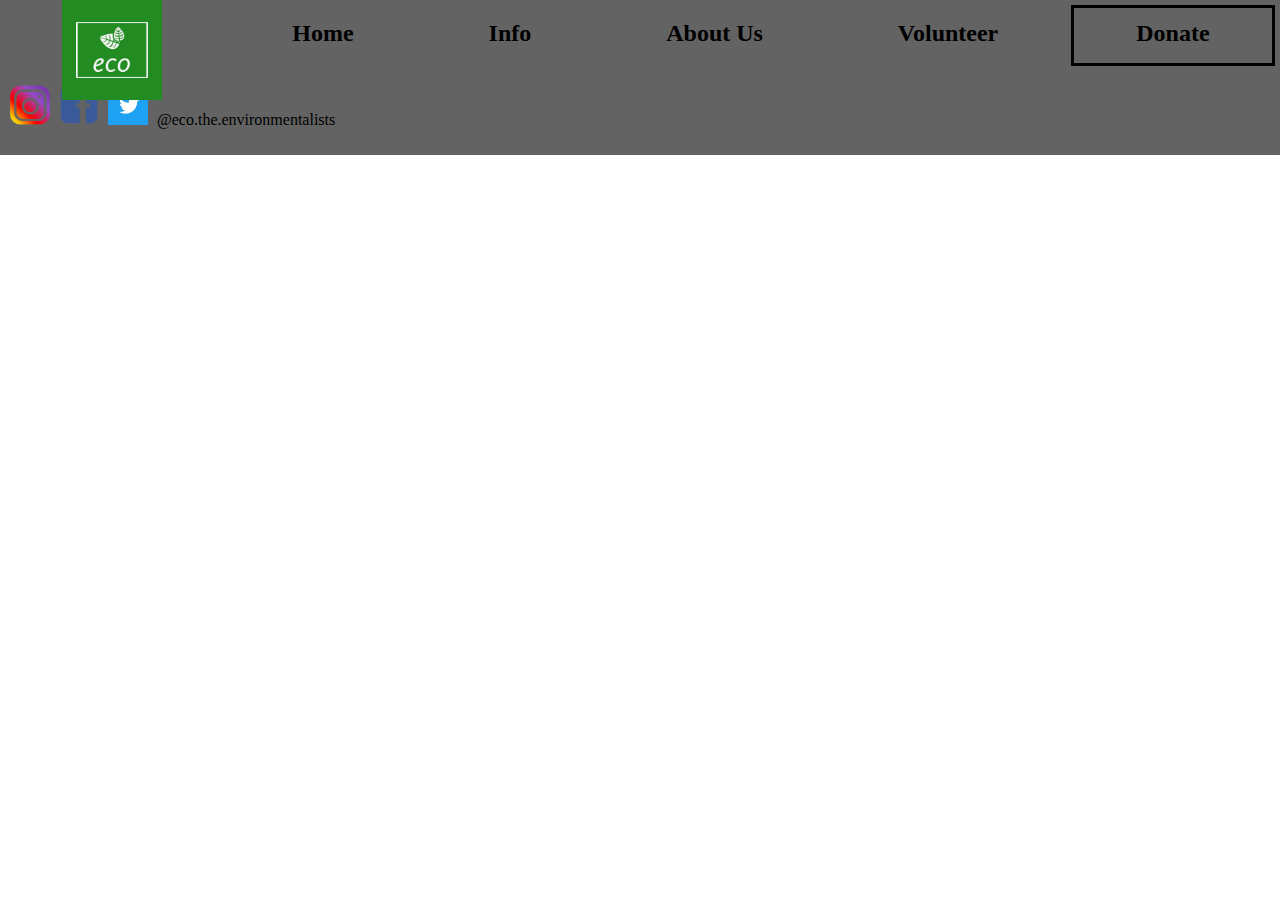
==== about.html @ 77d07192 "page setup" ====
<!DOCTYPE html>
<html lang="en">
<head>
    <meta charset="UTF-8">
    <meta http-equiv="X-UA-Compatible" content="IE=edge">
    <meta name="viewport" content="width=device-width, initial-scale=1.0">
    <title>Eco</title>
    <link rel="stylesheet" href="style.css">
    <link rel="icon" sizes="200x200" href="favicon.ico">
</head>

<body>
    <div id="sections">
        <div id="logo"><img src="logo1.png"></div>
           <div id="home"><a href="index.html"><h2> Home</h2></a></div>
           <div id="info"><a href="info.html"><h2>Info</h2></a></div>
            <div id="about"><h2>About Us</h2></div>
            <div id="vol"><a href="vol.html"><h2>Volunteer</h2></a></div>
            <div id="donate"><a href="donate.html"><h2>Donate</h2></a></div>
    </div>

    <div class="myFooter">
        <h1>CONTACT US ON SOCIAL MEDIA</h1>
        <img src="insta.png">
        <img src="facebook.png">
        <img src="twitter.jpg">
        <span>@eco.the.environmentalists</span>
    </div>
</body>
</html>
---- style.css ----
:root {
    --accent-colour: forestgreen;
    --banner-colour: rgb(99, 99, 99);
}

html, body {
    overflow-x: hidden;
    margin:0px; 
    padding:0px;
}

.wrapper {
    display: grid;
     grid-template-columns: 75% 25%;
     grid-template-rows:  auto auto auto;
     grid-template-areas:"myImage myImage"
                         "main ad"
                         "current ad";
 } 

#sections {
    position: fixed;
    top: 0;
    left: 0px;
    padding: none;
    background-color: var(--banner-colour);
    width: 100%;
    height: 70px;
    display: grid;
    grid-template-rows: 1/6 1/6 1/6 1/6 1/6 1/6;
            grid-template-areas: "logo home info about vol donate";
    text-align: center;
}
        #sections img{
            width: 100px;
            height: auto;
            background-color: var(--accent-colour);
        }

        #sections a {
            text-decoration: none;
            color: black;
        }

        #home {
            
            height: 60px;
            line-height: 16px;
            margin: 5px;
            padding-top: -100px;
        }

        #home:hover {
            background-color: rgb(67, 68, 70);
        }
        
        #info {
            
            height: 60px;
            line-height: 16px;
            margin: 5px;
            padding-top: -100px;
        }

        #info:hover {
            background-color: rgb(67, 68, 70);
        }

        #about {
            
            height: 60px;
            line-height: 16px;
            margin: 5px;
            padding-top: -100px;
        }

        #about:hover {
            background-color: rgb(67, 68, 70);
        }

        #vol {
            
            height: 60px;
            line-height: 16px;
            margin: 5px;
            padding-top: -100px;
        }

        #vol:hover {
            background-color: rgb(67, 68, 70);
        }

        #donate {
            border: black;
            border-style: solid;
            height: 55px;
            line-height: 10px;
            margin: 5px;
            padding-top: -100px;
        }

        #donate:hover {
            background-color: rgb(67, 68, 70);
        }

#myImage {
    z-index: -1;
    background-image: linear-gradient( rgba(0, 0, 0, 0.5), rgba(0, 0, 0, 0.8) ), url('homephoto.webp');
    height: 700px;
    width: 100vw;
    text-align: center;
    font-size: 30px;
    margin-top: 60px;
    left: 0px;
    box-shadow: 0px 10px 18px #888888;
    background-size: cover;
}

    #myImage h1{
        position: absolute;
        top: 50%;
        left: 50%;
        transform: translate(-50%, -50%);
        color: white;
    }

#text {
    grid-area: main;
    padding-left: 80px;
    padding-right: 80px;
    margin-top: 20px;
}

    #text h1 {
        font-size: 40px;
    }

#current {
    display: grid;
    grid-template-columns: 1/3 1/3 1/3;
    grid-template-rows: 50% 50%;
    grid-template-areas: "gbr bushtext river"
                          "gbrtext bush rivertext";
    padding: 5px;
    margin-bottom: 10px;
}

    #current img {
        padding: 10px;
        height: 200px;
        width: 250px;
    }

#advertisments {
    grid-area: ad;
    margin: 20px;
}

    #coles img {
        right: 20px;
    }

.myFooter {
    padding-top: 5px;
    padding-left: 10px;
    background-color: var(--banner-colour);
    height: 150px;
}

.myFooter img, p {
    display: inline-block;
}

.myFooter img {
    height: 40px;
    width: 40px;
    margin-right: 5px;
}
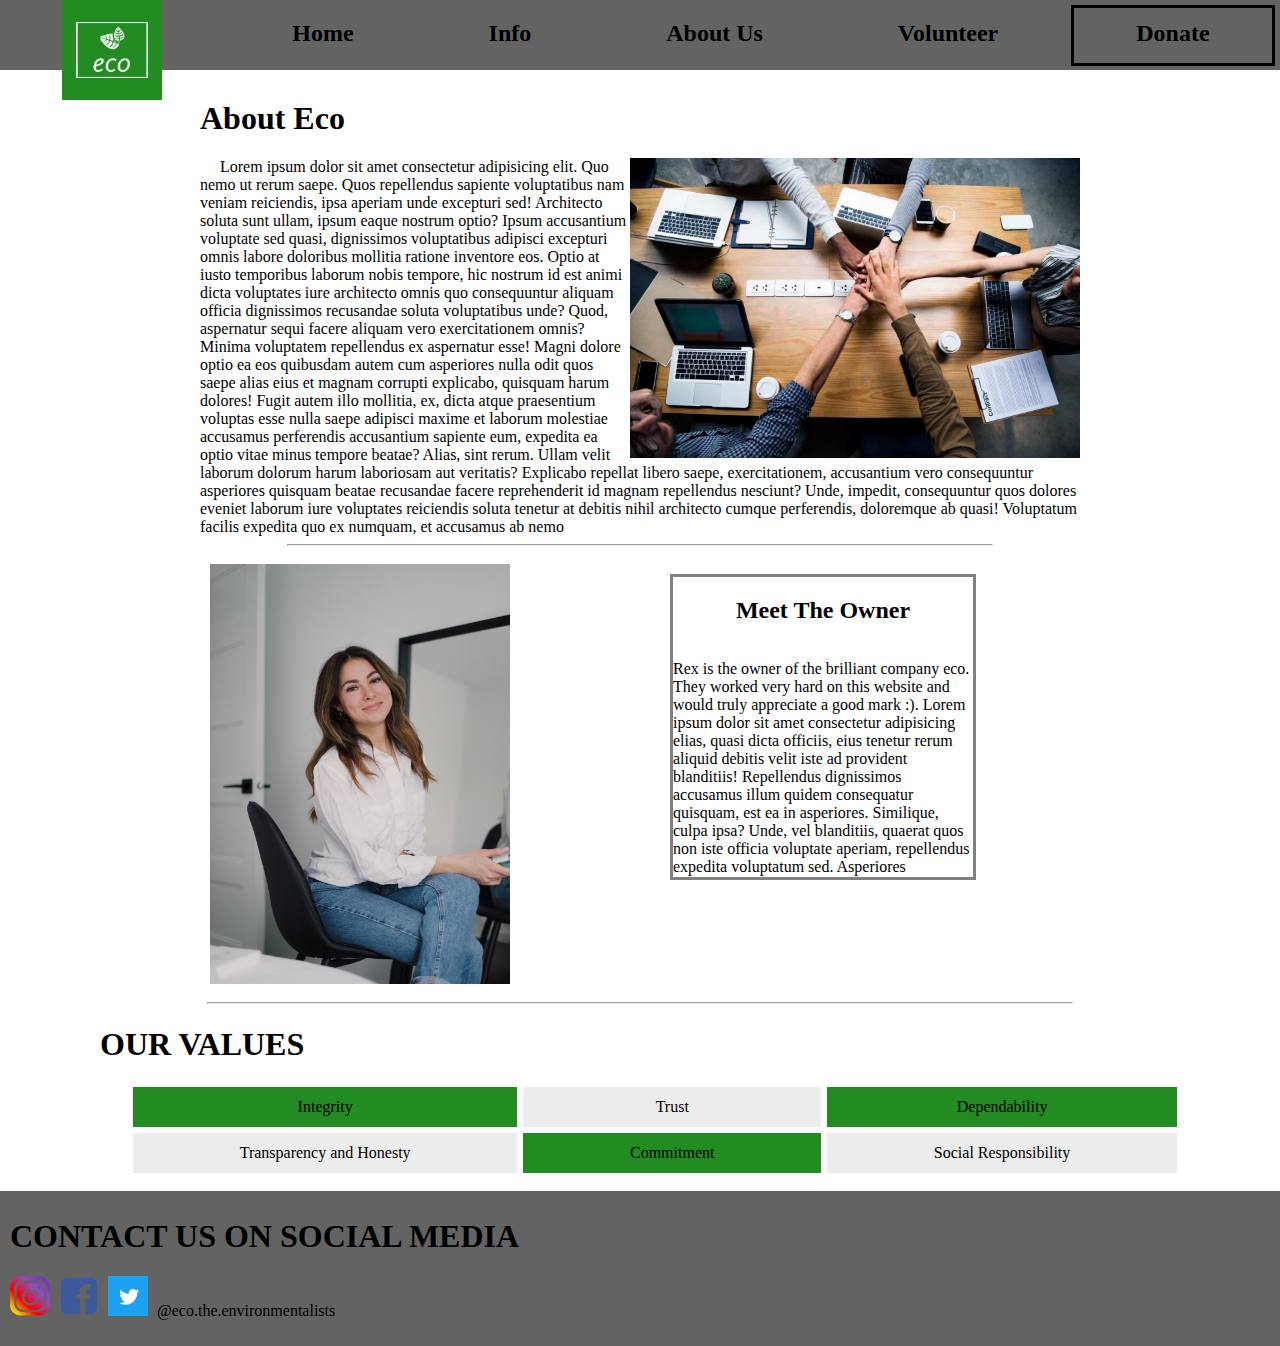
==== commit 545d86b4: "progress-vol" ====
--- a/about.html
+++ b/about.html
@@ -18,6 +18,37 @@
             <div id="vol"><a href="vol.html"><h2>Volunteer</h2></a></div>
             <div id="donate"><a href="donate.html"><h2>Donate</h2></a></div>
     </div>
+    
+    <div id="whole">
+        <div id="aboutus">
+            <div id="aboutheader"><h1>About Eco</h1></div>
+            <img id="abouteco" src="teamwork.jpg">
+        
+            <span class="wrap">Lorem ipsum dolor sit amet consectetur adipisicing elit. Quo nemo ut rerum saepe. Quos repellendus sapiente voluptatibus nam veniam reiciendis, ipsa aperiam unde excepturi sed! Architecto soluta sunt ullam, ipsum eaque nostrum optio? Ipsum accusantium voluptate sed quasi, dignissimos voluptatibus adipisci excepturi omnis labore doloribus mollitia ratione inventore eos. Optio at iusto temporibus laborum nobis tempore, hic nostrum id est animi dicta voluptates iure architecto omnis quo consequuntur aliquam officia dignissimos recusandae soluta voluptatibus unde? Quod, aspernatur sequi facere aliquam vero exercitationem omnis? Minima voluptatem repellendus ex aspernatur esse! Magni dolore optio ea eos quibusdam autem cum asperiores nulla odit quos saepe alias eius et magnam corrupti explicabo, quisquam harum dolores! Fugit autem illo mollitia, ex, dicta atque praesentium voluptas esse nulla saepe adipisci maxime et laborum molestiae accusamus perferendis accusantium sapiente eum, expedita ea optio vitae minus tempore beatae? Alias, sint rerum. Ullam velit laborum dolorum harum laboriosam aut veritatis? Explicabo repellat libero saepe, exercitationem, accusantium vero consequuntur asperiores quisquam beatae recusandae facere reprehenderit id magnam repellendus nesciunt? Unde, impedit, consequuntur quos dolores eveniet laborum iure voluptates reiciendis soluta tenetur at debitis nihil architecto cumque perferendis, doloremque ab quasi! Voluptatum facilis expedita quo ex numquam, et accusamus ab nemo</span>
+        <hr>
+    
+        </div>
+    
+        <div id="owner">
+            <img src="owner.jpg">
+            <div id="ownertext">
+                <h2>Meet The Owner</h2>
+                <p>Rex is the owner of the brilliant company eco. They worked very hard on this website and would truly appreciate a good mark :). Lorem ipsum dolor sit amet consectetur adipisicing elias, quasi dicta officiis, eius tenetur rerum aliquid debitis velit iste ad provident blanditiis! Repellendus dignissimos accusamus illum quidem consequatur quisquam, est ea in asperiores. Similique, culpa ipsa? Unde, vel blanditiis, quaerat quos non iste officia voluptate aperiam, repellendus expedita voluptatum sed. Asperiores laboriosam illo omnis libero rerum, velit facilis obcaecati voluptates repellendus maxime ipsam ullam dolore quasi perferendis est, temporibus illum ipsa doloremque sint. Impedit placeat, debitis numquam natus eius, aut, cupiditate explicabo facilis blanditiis doloremque magnam veniam provident nemo fugiat consequuntur perspiciatis assumenda et quas suscipit. Unde.</p>
+            </div>
+        </div>
+        <hr>
+    
+        <h1>OUR VALUES</h1>
+        <div id="values">
+                <div id="I">Integrity</div>
+                <div id="D">Dependability</div>
+                <div id="C">Commitment</div>
+                <div id="T">Trust</div>
+                <div id="TaH">Transparency and Honesty</div>
+                <div id="SR">Social Responsibility</div>
+        </div>
+    </div>
+
 
     <div class="myFooter">
         <h1>CONTACT US ON SOCIAL MEDIA</h1>
--- a/style.css
+++ b/style.css
@@ -1,6 +1,8 @@
 :root {
     --accent-colour: forestgreen;
     --banner-colour: rgb(99, 99, 99);
+    --text-colour: black;
+    --back-colour: white;
 }
 
 html, body {
@@ -14,9 +16,20 @@
      grid-template-columns: 75% 25%;
      grid-template-rows:  auto auto auto;
      grid-template-areas:"myImage myImage"
-                         "main ad"
-                         "current ad";
+                         "main coles"
+                         "current ebay";
  } 
+
+ .infowrapper {
+     display: grid;
+     grid-template-columns: 20% 55% 25% ;
+     grid-template-areas: "index mybody advertise";
+ } 
+
+#whole {
+    margin-left: 100px;
+    margin-right: 100px;
+}
 
 #sections {
     position: fixed;
@@ -35,6 +48,7 @@
             width: 100px;
             height: auto;
             background-color: var(--accent-colour);
+            z-index: 100;
         }
 
         #sections a {
@@ -102,6 +116,17 @@
         #donate:hover {
             background-color: rgb(67, 68, 70);
         }
+
+.index {
+margin-top: 120px;
+margin-left: 20px;
+grid-area: index;
+position: fixed;
+}
+    .index a {
+        text-decoration: none;
+        color: black;
+    }
 
 #myImage {
     z-index: -1;
@@ -128,7 +153,7 @@
     grid-area: main;
     padding-left: 80px;
     padding-right: 80px;
-    margin-top: 20px;
+    margin-top: 70px;
 }
 
     #text h1 {
@@ -149,22 +174,178 @@
         padding: 10px;
         height: 200px;
         width: 250px;
-    }
-
-#advertisments {
-    grid-area: ad;
-    margin: 20px;
-}
-
-    #coles img {
-        right: 20px;
-    }
+        transition: transform .2s;
+        z-index: 1;
+    }
+
+    #current img:hover {
+        transform: scale(1.03);
+    }
+        #gbr {grid-area: gbr;}
+        #bush {grid-area: bush;}
+        #river {grid-area: river;}
+        #gbrtext {grid-area: gbrtext;}
+        #bushtext {grid-area: bushtext;}
+        #rivertext {grid-area: rivertext;}
+
+#coles {
+    margin-top: 100px;
+    grid-area: coles;
+}
+
+#topic1 {
+    margin-top: 120px;
+    margin-left: 20px;
+}
+
+#climatecrisis {
+    height: 200px;
+    width: 300px;
+    margin: 0 10px 0 0;
+    float: right;
+}
+
+.wrap{
+   margin-left: 20px;
+   vertical-align: top
+}
+
+#ebay {
+    margin-top: 400px;
+}
+
+hr {
+    width: 80%;
+}
+#top2 {
+    margin-bottom: 80px;
+}
+
+#mybody {
+    grid-area: mybody;
+}
+
+#ebay {
+    grid-area: advertise;
+}
+
+#abouteco {
+    height: 400px;
+    width: 300px;
+    float: right;
+}
+
+#aboutus {
+    margin-top: 100px;
+    margin-left: 100px;
+    margin-right: 100px;
+}
+
+    #aboutus img {
+        height: 300px;
+        width: 450px;
+    }
+
+#owner {
+    margin-left: 20px;
+    display: grid;
+    grid-template-columns: 50vh 50vh;
+    grid-template-rows: auto;
+    grid-template-areas: "pic ownertext";
+    justify-content: center;
+}
+
+    #owner img {
+        height: 420px;
+        width: 300px;
+        grid-area: pic;
+        margin-left: 100px;
+        margin: 10px;
+    }
+
+    #ownertext {
+        border: gray;
+        border-style: solid;
+        height: fit-content;
+        width: 300px;
+        height: 300px;
+        overflow:hidden;
+        grid-area: ownertext;
+        margin: 20px;
+    }
+        #ownertext h2 {
+            text-align: center;
+        }
+
+    #values {
+        display: grid;
+        grid-template-columns: 1/3 1/3 1/3;
+        grid-template-rows: 50% 50%;
+        grid-template-areas: "I T D"
+                              "TaH C SR";
+                              margin-left: 30px;
+        line-height: 40px;
+        text-align: center;
+    }
+       
+        #I {
+            grid-area: I;
+            background-color: var(--accent-colour);
+            margin: 3px;
+        }
+
+        #T {
+            grid-area: T;
+            background-color: rgb(236, 236, 236);
+            margin: 3px;
+        }
+        #D {
+            grid-area: D;
+            background-color: var(--accent-colour);
+            margin: 3px;
+        }
+        #TaH {
+            grid-area: TaH;
+            background-color: rgb(236, 236, 236);
+            margin: 3px;
+        }
+        #C {
+            grid-area: C;
+            background-color: var(--accent-colour);
+            margin: 3px;
+        }
+        #SR {
+            grid-area: SR;
+            background-color: rgb(236, 236, 236);
+            margin: 3px;
+        }
+
+#myTable {
+    margin-top: 120px;
+}
+
+table, th, td {
+    border:1px solid black;
+    margin-left: auto;
+    margin-right: auto;
+ }
+
+ #headrow {
+     font-weight: bold;
+ }
+
+#donatefunds {
+    margin-top: 100px;
+    text-align: center;
+}
 
 .myFooter {
     padding-top: 5px;
     padding-left: 10px;
+    margin-top: 15px;
     background-color: var(--banner-colour);
     height: 150px;
+    clear: both;
 }
 
 .myFooter img, p {
@@ -176,3 +357,126 @@
     width: 40px;
     margin-right: 5px;
 }
+
+@media (max-width: 900px) {
+    .wrapper {
+        display: grid;
+        grid-template-columns: 100vw;
+         grid-template-rows:  auto auto auto;
+         grid-template-areas:"myImage"
+                             "main"
+                             "current"
+                             "coles";
+     } 
+    
+    #current {
+        display: grid;
+        grid-template-columns: 50vw 50vw;
+        grid-template-rows: auto auto auto;
+         grid-template-areas: "gbr gbrtext"
+                              "bushtext bush"
+                              "river rivertext";
+        padding: 5px;
+    }
+
+    #current img {
+        padding: 10px;
+        height: 200px;
+        width: 250px;
+        transition: transform .2s;
+        z-index: 1;
+    }
+
+    #coles {
+        margin-top: 80px;
+        grid-area: coles;
+        align-content: center;
+    }
+        #coles p {
+            text-align: center;
+        }
+        #coles img {
+            margin: 20px;
+        }
+    
+    .infowrapper {
+        display: grid;
+        grid-template-columns: 100vw ;
+        grid-template-areas: "index" 
+                              "mybody" 
+                              "advertise";
+    } 
+
+       
+   #whole {
+       margin-left: 100px;
+       margin-right: 100px;
+   }
+
+   .index {
+    margin-top: 120px;
+    margin-left: 20px;
+    grid-area: index;
+    position: static;
+    }
+
+    #ebay {
+        margin-top: 80px;
+    }
+
+    #topic1 {
+        margin-top: 20px;
+    }
+}
+
+@media (max-width: 700px) {
+    .myFooter {
+        height: 200px;
+    }
+    #current {
+        display: grid;
+        grid-template-columns: 80vw;
+        grid-template-rows: auto auto auto auto auto auto;
+         grid-template-areas: "gbr" 
+                              "gbrtext"
+                              "bush"
+                              "bushtext" 
+                              "river" 
+                              "rivertext";
+        padding: 5px;
+        margin-right: 10px;
+    }
+        #gbrtext {
+            margin-right: 10px;
+        }
+        #bushtext {
+            margin-right: 10px;
+        }
+        #rivertext {
+            margin-right: 10px;
+        }
+    
+        #owner {
+            margin-left: 20px;
+            /* display: grid;
+            grid-template-columns: 100vw;
+            grid-template-rows: auto auto;
+            grid-template-areas: "pic"
+                                 "ownertext"; */
+                                 display: inline;
+            justify-content: center;
+            text-align: center;
+        }
+        #owner img {
+            height: 420px;
+            width: 300px;
+            grid-area: pic;
+            margin: 10px;
+        }
+
+        #aboutus {
+            margin-top: 100px;
+            margin-left: 15px;
+            margin-right: 15px;
+        }
+}
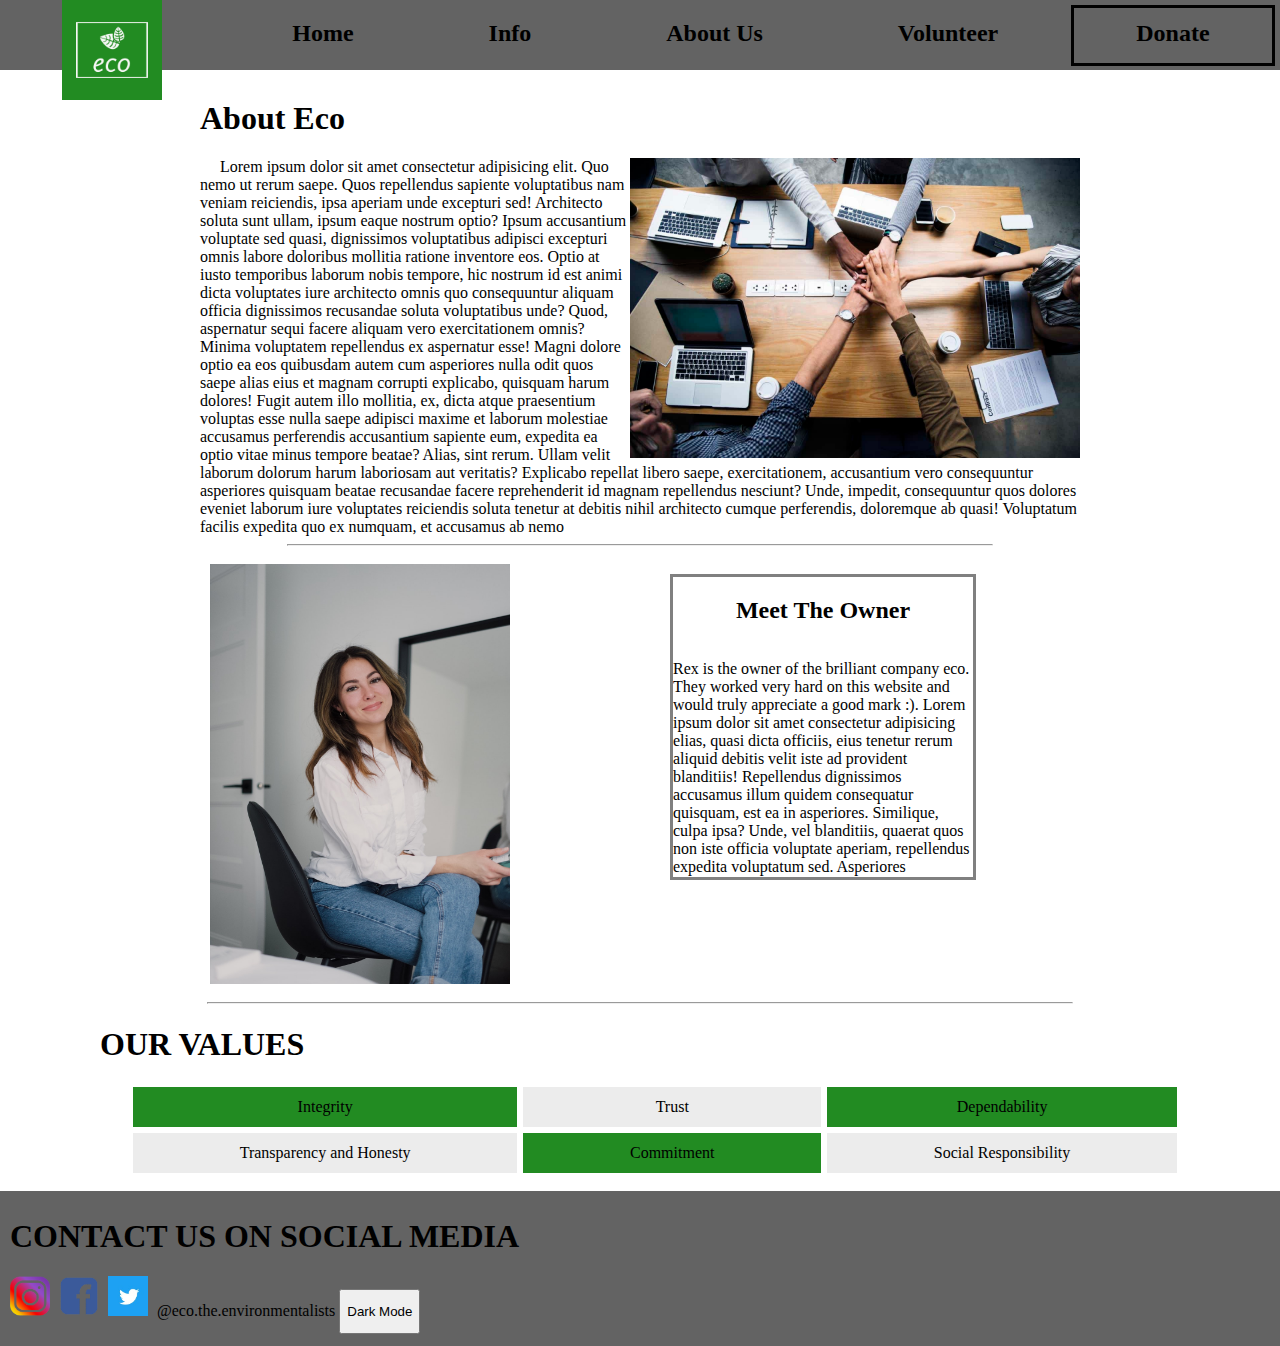
==== commit 2bcf4a6f: "theme done1/2" ====
--- a/about.html
+++ b/about.html
@@ -7,6 +7,7 @@
     <title>Eco</title>
     <link rel="stylesheet" href="style.css">
     <link rel="icon" sizes="200x200" href="favicon.ico">
+    <script type='text/javascript' src="java.js"></script>
 </head>
 
 <body>
@@ -56,6 +57,7 @@
         <img src="facebook.png">
         <img src="twitter.jpg">
         <span>@eco.the.environmentalists</span>
+        <button id="changeTheme" onclick = "darkMode()">Dark Mode</button>
     </div>
 </body>
 </html>  --- a/style.css
+++ b/style.css
@@ -9,6 +9,12 @@
     overflow-x: hidden;
     margin:0px; 
     padding:0px;
+    background-color:var(--back-colour);
+    color: var(--text-colour);
+}
+
+button {
+    height: 45px;
 }
 
 .wrapper {
@@ -20,11 +26,19 @@
                          "current ebay";
  } 
 
- .infowrapper {
+.infowrapper {
      display: grid;
      grid-template-columns: 20% 55% 25% ;
      grid-template-areas: "index mybody advertise";
  } 
+
+.volwrapper {
+    display: grid;
+    grid-template-columns: 20% 55% 25% ;
+     grid-template-areas: "index volBody advert";
+}
+    #volBody{grid-area: volBody;}
+    #advert{grid-area: advert;}
 
 #whole {
     margin-left: 100px;
@@ -53,6 +67,9 @@
 
         #sections a {
             text-decoration: none;
+        }
+
+        #sections h2 {
             color: black;
         }
 
@@ -125,12 +142,15 @@
 }
     .index a {
         text-decoration: none;
-        color: black;
+        color: var(--text-colour);
+    }
+    .index a:hover {
+        text-decoration: underline;
     }
 
 #myImage {
     z-index: -1;
-    background-image: linear-gradient( rgba(0, 0, 0, 0.5), rgba(0, 0, 0, 0.8) ), url('homephoto.webp');
+    /* background-image: linear-gradient( rgba(0, 0, 0, 0.5), rgba(0, 0, 0, 0.8) ), url('homephoto.webp'); */
     height: 700px;
     width: 100vw;
     text-align: center;
@@ -146,7 +166,7 @@
         top: 50%;
         left: 50%;
         transform: translate(-50%, -50%);
-        color: white;
+        color: black;
     }
 
 #text {
@@ -217,7 +237,7 @@
 hr {
     width: 80%;
 }
-#top2 {
+.infowrapper hr {
     margin-bottom: 80px;
 }
 
@@ -286,6 +306,7 @@
                               margin-left: 30px;
         line-height: 40px;
         text-align: center;
+        color: black;
     }
        
         #I {
@@ -325,14 +346,28 @@
 }
 
 table, th, td {
-    border:1px solid black;
+    border:1px solid var(--text-colour);
     margin-left: auto;
     margin-right: auto;
  }
 
  #headrow {
      font-weight: bold;
- }
+}
+
+#advert img {
+    margin-top: 500px;
+    height: 200px;
+    width: 300px;
+}
+
+#volBody hr {
+    margin-bottom: 80px;
+}
+
+#volBody img {
+    width: 50vw;
+}
 
 #donatefunds {
     margin-top: 100px;
@@ -346,6 +381,7 @@
     background-color: var(--banner-colour);
     height: 150px;
     clear: both;
+    color: black;
 }
 
 .myFooter img, p {
@@ -405,6 +441,8 @@
         grid-template-areas: "index" 
                               "mybody" 
                               "advertise";
+        margin-left: 20px;
+        margin-right: 20px;
     } 
 
        
@@ -458,12 +496,7 @@
     
         #owner {
             margin-left: 20px;
-            /* display: grid;
-            grid-template-columns: 100vw;
-            grid-template-rows: auto auto;
-            grid-template-areas: "pic"
-                                 "ownertext"; */
-                                 display: inline;
+            display: inline;
             justify-content: center;
             text-align: center;
         }
@@ -479,4 +512,22 @@
             margin-left: 15px;
             margin-right: 15px;
         }
-}
+
+    .volwrapper {
+        display: inline;
+    }
+
+    #volBody {
+        margin-left: 20px;
+        margin-right: 20px;
+    }
+
+    #advert img {
+        margin-top: 20px;
+    }
+
+    #myTable {
+        margin-top: 40px;
+    }
+
+}
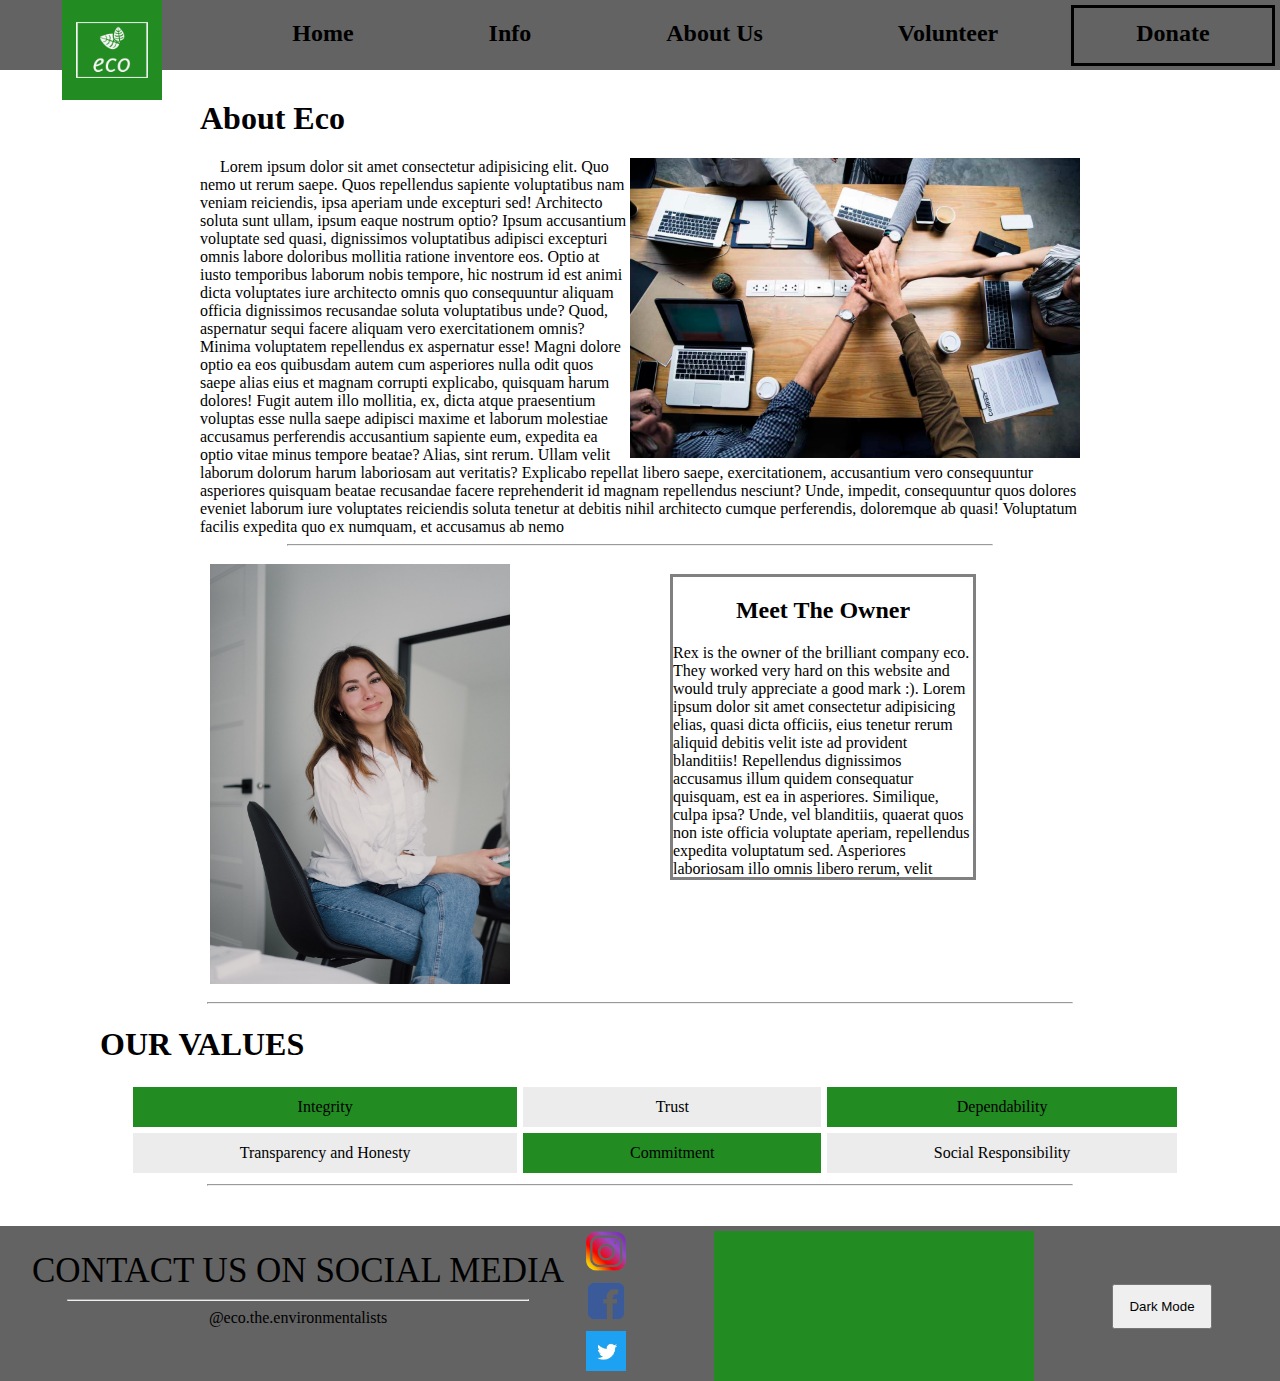
==== commit 831f374d: "local storage finished" ====
--- a/about.html
+++ b/about.html
@@ -48,15 +48,20 @@
                 <div id="TaH">Transparency and Honesty</div>
                 <div id="SR">Social Responsibility</div>
         </div>
+        <hr id="undervalue">
     </div>
 
 
     <div class="myFooter">
-        <h1>CONTACT US ON SOCIAL MEDIA</h1>
-        <img src="insta.png">
-        <img src="facebook.png">
-        <img src="twitter.jpg">
-        <span>@eco.the.environmentalists</span>
+        <div id="footertext">
+            <span id="contactus">CONTACT US ON SOCIAL MEDIA</span>
+            <hr id="footertext2">
+            <span id="footertext3">@eco.the.environmentalists</span>
+        </div>
+        <div id="instalogo"><img src="insta.png"></div>
+        <div id="fblogo"><img src="facebook.png"></div>
+        <div id="twitlogo"><img src="twitter.jpg"></div>
+        <div id="greenfooter"></div>
         <button id="changeTheme" onclick = "darkMode()">Dark Mode</button>
     </div>
 </body>
--- a/style.css
+++ b/style.css
@@ -46,6 +46,7 @@
 }
 
 #sections {
+    z-index: 1000;
     position: fixed;
     top: 0;
     left: 0px;
@@ -149,8 +150,8 @@
     }
 
 #myImage {
-    z-index: -1;
-    /* background-image: linear-gradient( rgba(0, 0, 0, 0.5), rgba(0, 0, 0, 0.8) ), url('homephoto.webp'); */
+    z-index: 100;
+    background-image: linear-gradient( rgba(0, 0, 0, 0.5), rgba(0, 0, 0, 0.8) ), url('koala.jpg');
     height: 700px;
     width: 100vw;
     text-align: center;
@@ -159,6 +160,7 @@
     left: 0px;
     box-shadow: 0px 10px 18px #888888;
     background-size: cover;
+    grid-area: myImage;
 }
 
     #myImage h1{
@@ -166,7 +168,7 @@
         top: 50%;
         left: 50%;
         transform: translate(-50%, -50%);
-        color: black;
+        color: white;
     }
 
 #text {
@@ -204,9 +206,12 @@
         #gbr {grid-area: gbr;}
         #bush {grid-area: bush;}
         #river {grid-area: river;}
-        #gbrtext {grid-area: gbrtext;}
-        #bushtext {grid-area: bushtext;}
-        #rivertext {grid-area: rivertext;}
+        #gbrtext {grid-area: gbrtext;
+            text-align: justify;}
+        #bushtext {grid-area: bushtext;
+            text-align: justify;}
+        #rivertext {grid-area: rivertext;
+            text-align: justify;}
 
 #coles {
     margin-top: 100px;
@@ -340,6 +345,10 @@
             background-color: rgb(236, 236, 236);
             margin: 3px;
         }
+    
+    #undervalue {
+        margin-bottom: 40px;
+    }
 
 #myTable {
     margin-top: 120px;
@@ -382,16 +391,36 @@
     height: 150px;
     clear: both;
     color: black;
-}
-
-.myFooter img, p {
-    display: inline-block;
-}
+    display: grid;
+    grid-template-columns: 45vw 10vw 25vw 20vw;
+    grid-template-rows: auto auto auto;
+    grid-template-areas: "footertext instalogo green1 changeTheme"
+                        "footertext fblogo green1 changeTheme"
+                        "footertext twitlogo green1 changeTheme";
+}
+        #instalogo {grid-area: instalogo;}
+        #fblogo {grid-area: fblogo;}
+        #twitlogo {grid-area: twitlogo;}
+        #changeTheme {grid-area: changeTheme;
+        width: 100px;
+        margin: auto auto auto auto;}
+        #greenfooter {grid-area: green1;
+        height: 100%;
+        margin: 0;}
+        #footertext {grid-area: footertext;
+        text-align: center;
+        padding-top: 20px;}
+        #contactus {
+            font-size: 35px;
+        }
 
 .myFooter img {
     height: 40px;
     width: 40px;
-    margin-right: 5px;
+}
+
+#greenfooter {
+    background-color: var(--accent-colour);
 }
 
 @media (max-width: 900px) {
@@ -413,6 +442,7 @@
                               "bushtext bush"
                               "river rivertext";
         padding: 5px;
+        margin-right: 50px;
     }
 
     #current img {
@@ -482,7 +512,7 @@
                               "river" 
                               "rivertext";
         padding: 5px;
-        margin-right: 10px;
+        margin-right: 30px;
     }
         #gbrtext {
             margin-right: 10px;
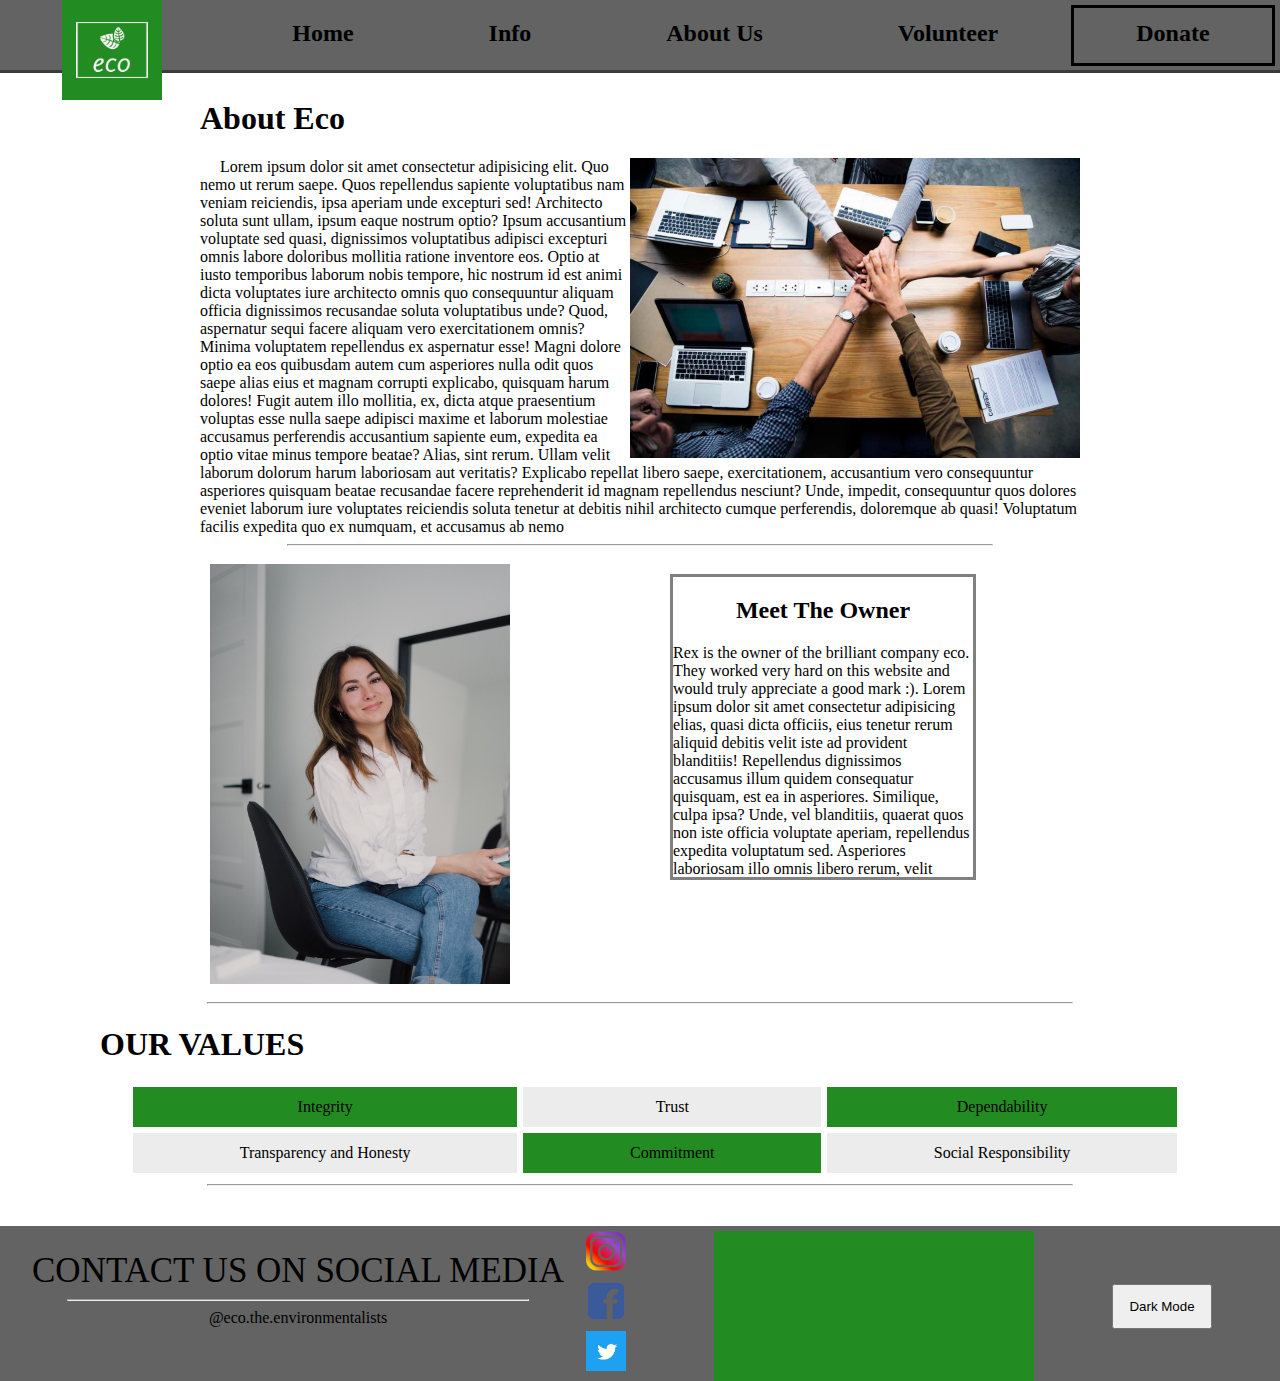
==== commit 586d1769: "finished?" ====
--- a/about.html
+++ b/about.html
@@ -12,7 +12,7 @@
 
 <body>
     <div id="sections">
-        <div id="logo"><img src="logo1.png"></div>
+        <div id="logo"><img src="images/logo1.png"></div>
            <div id="home"><a href="index.html"><h2> Home</h2></a></div>
            <div id="info"><a href="info.html"><h2>Info</h2></a></div>
             <div id="about"><h2>About Us</h2></div>
@@ -23,7 +23,7 @@
     <div id="whole">
         <div id="aboutus">
             <div id="aboutheader"><h1>About Eco</h1></div>
-            <img id="abouteco" src="teamwork.jpg">
+            <img id="abouteco" src="images/teamwork.jpg">
         
             <span class="wrap">Lorem ipsum dolor sit amet consectetur adipisicing elit. Quo nemo ut rerum saepe. Quos repellendus sapiente voluptatibus nam veniam reiciendis, ipsa aperiam unde excepturi sed! Architecto soluta sunt ullam, ipsum eaque nostrum optio? Ipsum accusantium voluptate sed quasi, dignissimos voluptatibus adipisci excepturi omnis labore doloribus mollitia ratione inventore eos. Optio at iusto temporibus laborum nobis tempore, hic nostrum id est animi dicta voluptates iure architecto omnis quo consequuntur aliquam officia dignissimos recusandae soluta voluptatibus unde? Quod, aspernatur sequi facere aliquam vero exercitationem omnis? Minima voluptatem repellendus ex aspernatur esse! Magni dolore optio ea eos quibusdam autem cum asperiores nulla odit quos saepe alias eius et magnam corrupti explicabo, quisquam harum dolores! Fugit autem illo mollitia, ex, dicta atque praesentium voluptas esse nulla saepe adipisci maxime et laborum molestiae accusamus perferendis accusantium sapiente eum, expedita ea optio vitae minus tempore beatae? Alias, sint rerum. Ullam velit laborum dolorum harum laboriosam aut veritatis? Explicabo repellat libero saepe, exercitationem, accusantium vero consequuntur asperiores quisquam beatae recusandae facere reprehenderit id magnam repellendus nesciunt? Unde, impedit, consequuntur quos dolores eveniet laborum iure voluptates reiciendis soluta tenetur at debitis nihil architecto cumque perferendis, doloremque ab quasi! Voluptatum facilis expedita quo ex numquam, et accusamus ab nemo</span>
         <hr>
@@ -31,7 +31,7 @@
         </div>
     
         <div id="owner">
-            <img src="owner.jpg">
+            <img src="images/owner.jpg">
             <div id="ownertext">
                 <h2>Meet The Owner</h2>
                 <p>Rex is the owner of the brilliant company eco. They worked very hard on this website and would truly appreciate a good mark :). Lorem ipsum dolor sit amet consectetur adipisicing elias, quasi dicta officiis, eius tenetur rerum aliquid debitis velit iste ad provident blanditiis! Repellendus dignissimos accusamus illum quidem consequatur quisquam, est ea in asperiores. Similique, culpa ipsa? Unde, vel blanditiis, quaerat quos non iste officia voluptate aperiam, repellendus expedita voluptatum sed. Asperiores laboriosam illo omnis libero rerum, velit facilis obcaecati voluptates repellendus maxime ipsam ullam dolore quasi perferendis est, temporibus illum ipsa doloremque sint. Impedit placeat, debitis numquam natus eius, aut, cupiditate explicabo facilis blanditiis doloremque magnam veniam provident nemo fugiat consequuntur perspiciatis assumenda et quas suscipit. Unde.</p>
@@ -55,12 +55,12 @@
     <div class="myFooter">
         <div id="footertext">
             <span id="contactus">CONTACT US ON SOCIAL MEDIA</span>
-            <hr id="footertext2">
-            <span id="footertext3">@eco.the.environmentalists</span>
+            <hr>
+            <span>@eco.the.environmentalists</span>
         </div>
-        <div id="instalogo"><img src="insta.png"></div>
-        <div id="fblogo"><img src="facebook.png"></div>
-        <div id="twitlogo"><img src="twitter.jpg"></div>
+        <div id="instalogo"><img src="images/insta.png"></div>
+        <div id="fblogo"><img src="images/facebook.png"></div>
+        <div id="twitlogo"><img src="images/twitter.jpg"></div>
         <div id="greenfooter"></div>
         <button id="changeTheme" onclick = "darkMode()">Dark Mode</button>
     </div>
--- a/style.css
+++ b/style.css
@@ -16,7 +16,7 @@
 button {
     height: 45px;
 }
-
+    /* Whole page grids: start */
 .wrapper {
     display: grid;
      grid-template-columns: 75% 25%;
@@ -44,7 +44,8 @@
     margin-left: 100px;
     margin-right: 100px;
 }
-
+    /* whole page grids: end */
+    /* header/nav bar: start */
 #sections {
     z-index: 1000;
     position: fixed;
@@ -58,6 +59,7 @@
     grid-template-rows: 1/6 1/6 1/6 1/6 1/6 1/6;
             grid-template-areas: "logo home info about vol donate";
     text-align: center;
+    border-bottom: solid rgb(59, 59, 59) 3px;
 }
         #sections img{
             width: 100px;
@@ -135,6 +137,8 @@
             background-color: rgb(67, 68, 70);
         }
 
+    /* header/nav bar: end */
+    /* Index: start */
 .index {
 margin-top: 120px;
 margin-left: 20px;
@@ -148,10 +152,11 @@
     .index a:hover {
         text-decoration: underline;
     }
-
+    /* Index: end */
+    /* home page: start */
 #myImage {
     z-index: 100;
-    background-image: linear-gradient( rgba(0, 0, 0, 0.5), rgba(0, 0, 0, 0.8) ), url('koala.jpg');
+    background-image: linear-gradient( rgba(0, 0, 0, 0.5), rgba(0, 0, 0, 0.8) ), url('images/koala.jpg');
     height: 700px;
     width: 100vw;
     text-align: center;
@@ -217,7 +222,8 @@
     margin-top: 100px;
     grid-area: coles;
 }
-
+    /* Home page: end */
+    /* info page: start */
 #topic1 {
     margin-top: 120px;
     margin-left: 20px;
@@ -253,7 +259,8 @@
 #ebay {
     grid-area: advertise;
 }
-
+    /* info page: end */
+    /* about page: start */
 #abouteco {
     height: 400px;
     width: 300px;
@@ -349,7 +356,8 @@
     #undervalue {
         margin-bottom: 40px;
     }
-
+    /* about page: end */
+    /* volunteer page: start */
 #myTable {
     margin-top: 120px;
 }
@@ -377,12 +385,14 @@
 #volBody img {
     width: 50vw;
 }
-
+    /* volunteer page: end */
+    /* donate page: start */
 #donatefunds {
     margin-top: 100px;
     text-align: center;
 }
-
+    /* donate page: end */
+    /* footer: start */
 .myFooter {
     padding-top: 5px;
     padding-left: 10px;
@@ -422,8 +432,10 @@
 #greenfooter {
     background-color: var(--accent-colour);
 }
+    /* footer: end */
 
 @media (max-width: 900px) {
+    /* home page media: start */
     .wrapper {
         display: grid;
         grid-template-columns: 100vw;
@@ -464,6 +476,8 @@
         #coles img {
             margin: 20px;
         }
+    /* home page media: end */
+
     
     .infowrapper {
         display: grid;
